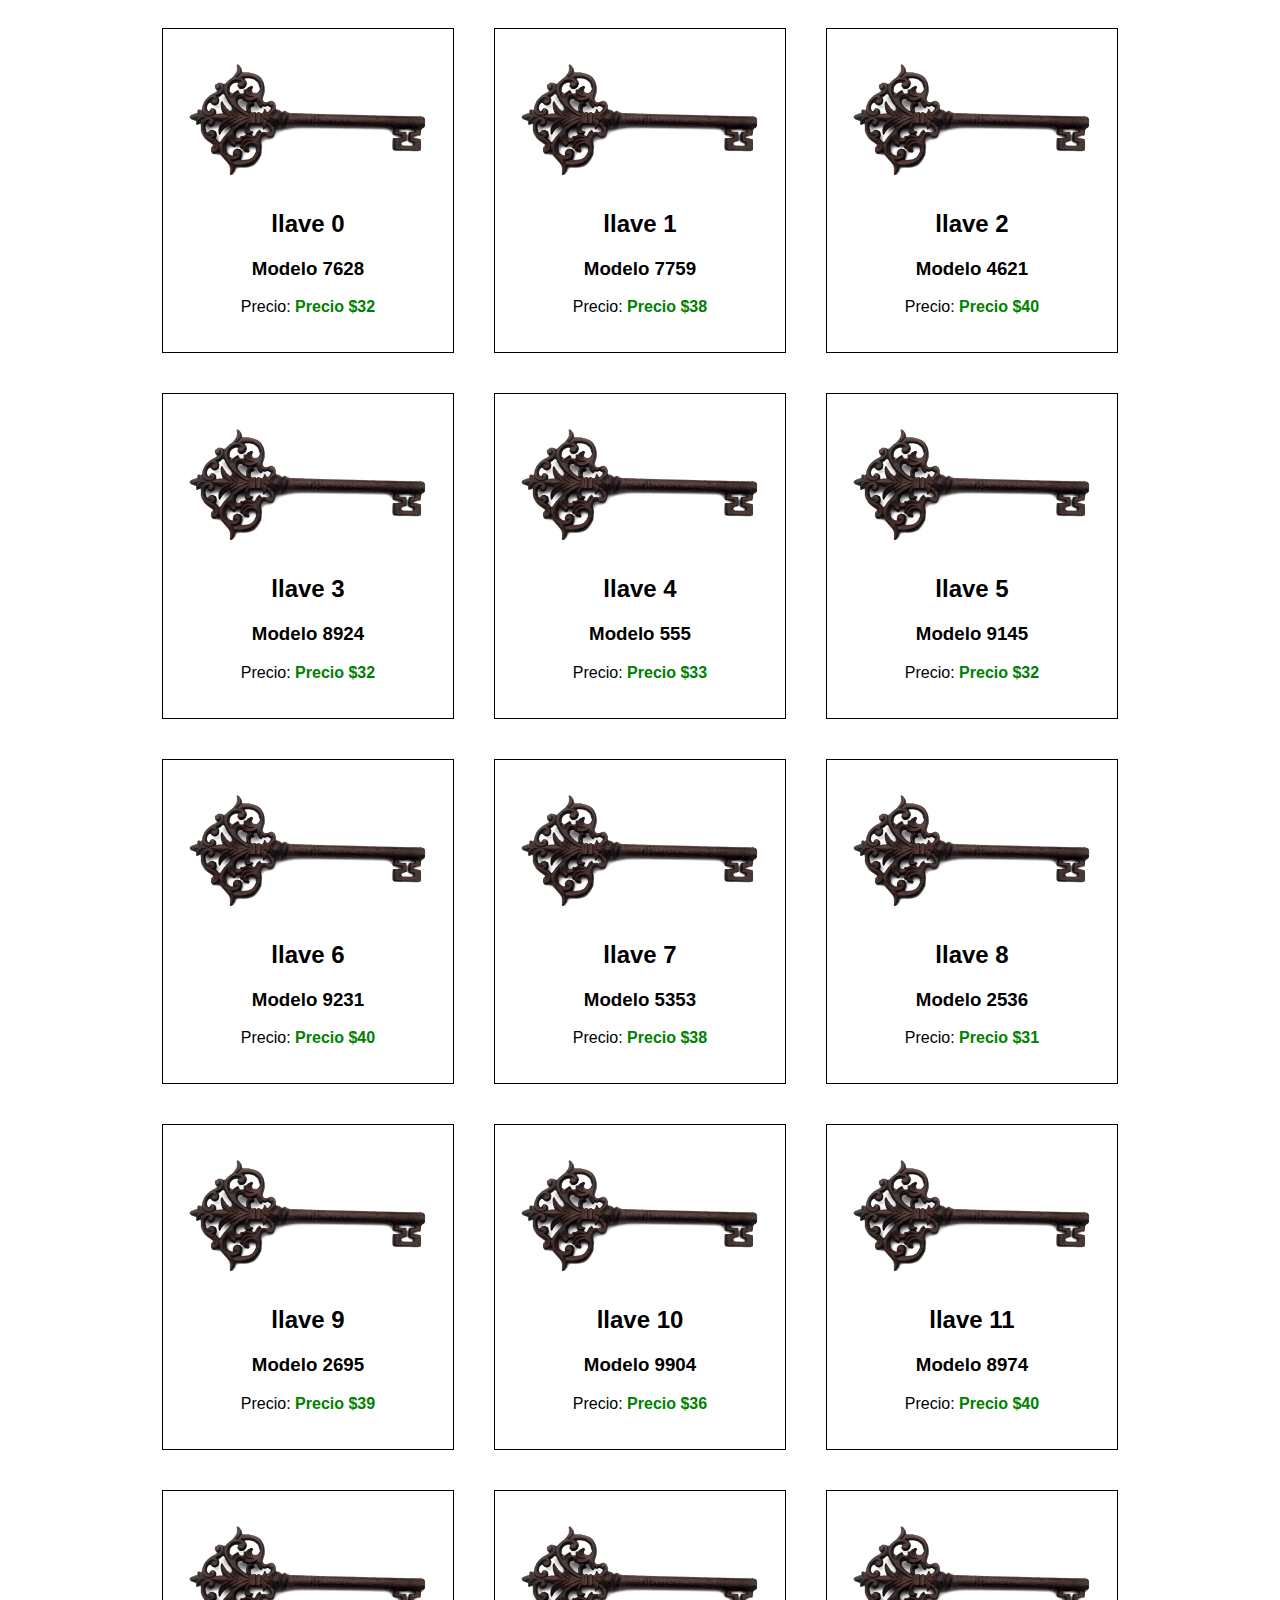
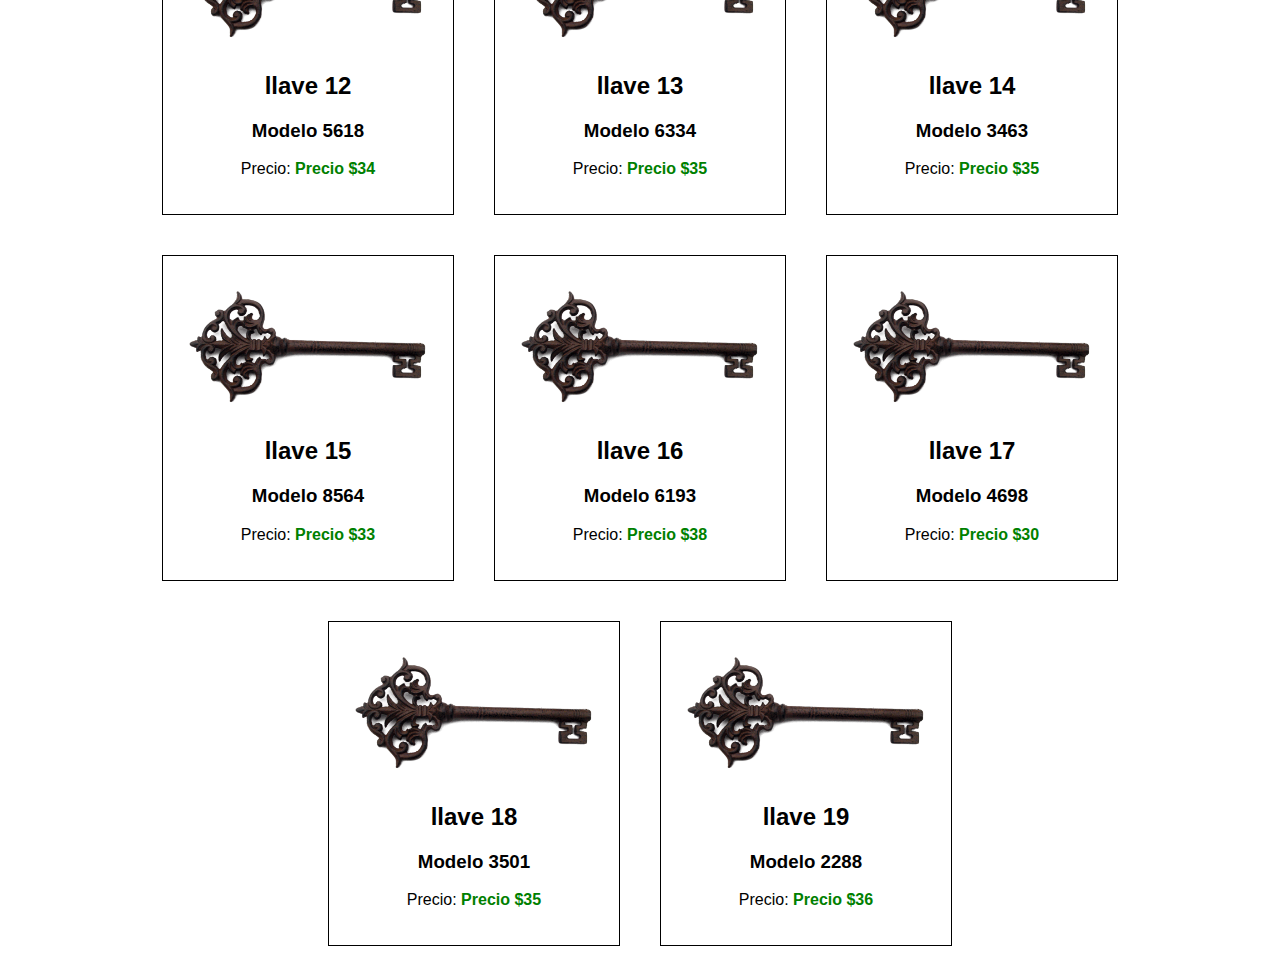
==== Crear soluciones/cap9/index.html @ 7bc82cda "Creando projeto llave" ====
<!DOCTYPE html>
<html lang="en">
<head>
    <meta charset="UTF-8">
    <meta http-equiv="X-UA-Compatible" content="IE=edge">
    <meta name="viewport" content="width=device-width, initial-scale=1.0">
    <title>Llaves para Cofla</title>
    <link rel="stylesheet" href="style.css">
</head>
<body>
    <divn class="flex-container">

    </div>
    <script src="script.js"></script>
</body>
</html>
---- Crear soluciones/cap9/style.css ----
.flex-container{
    display: flex;
    flex-wrap: wrap;
    justify-content: center;
    font-family: sans-serif;
}
.flex-item{
    width: 250px;
    flex-grow: 1;
    flex-basis: 300px;
    margin: 20px;
    max-width:250px;
    border: 1px solid black;
    padding: 20px;
    text-align: center;
}
.flex-item:hover{
    border-color: blue;
    box-shadow: 0 0 10px black;
}
.flex-item:focus {
    border-color: blue;
    box-shadow: 0 0 10px black;
}
.llave-img {
    width: 250px;
}
strong{
    color: green;
}
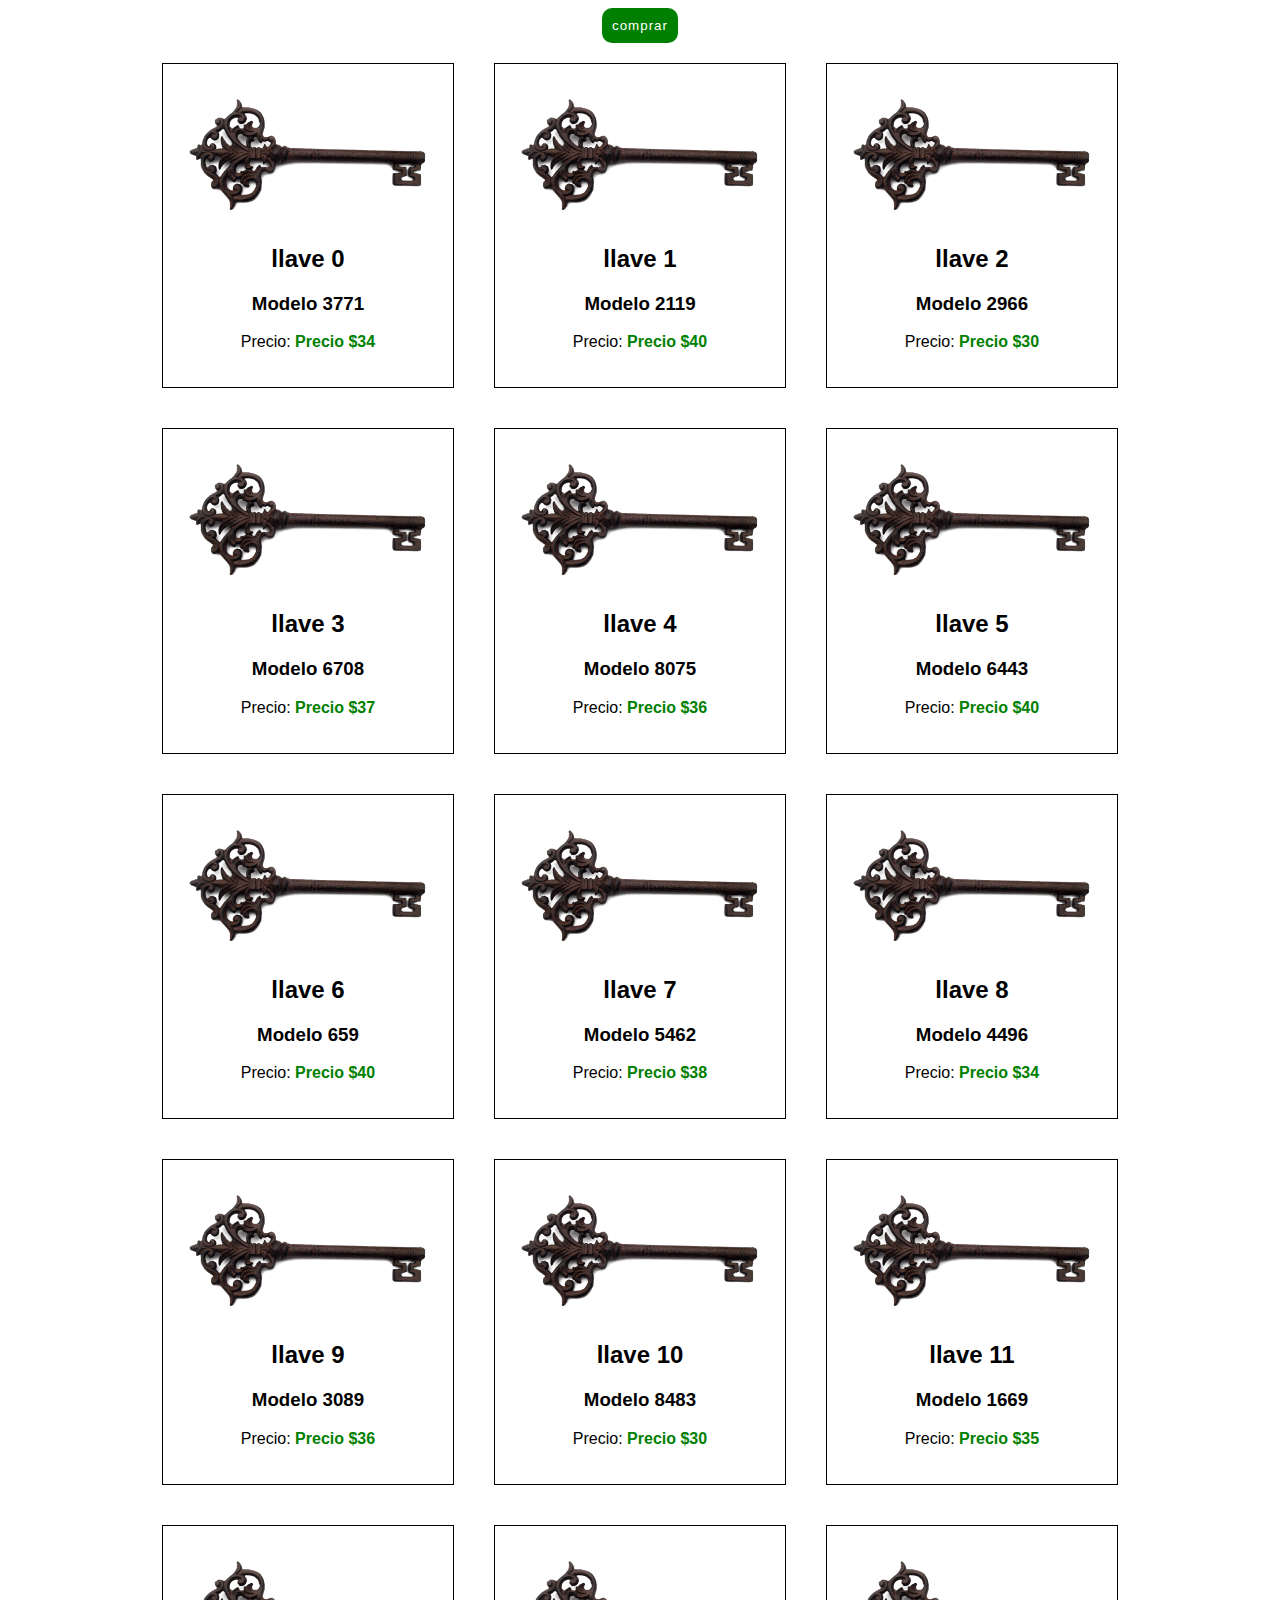
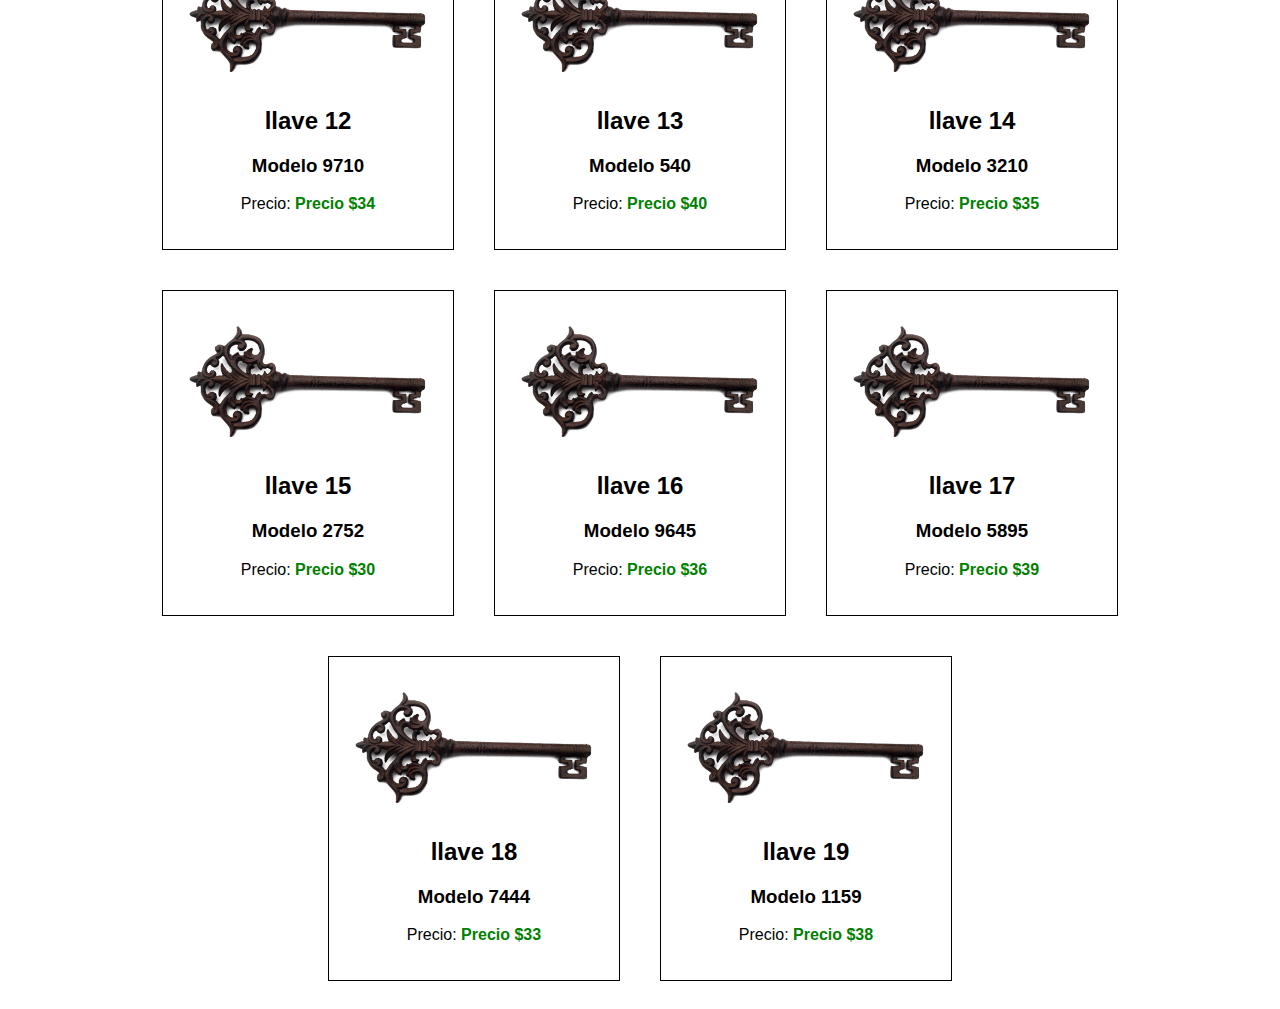
==== commit 99f2b103: "problema de lllave completo" ====
--- a/Crear soluciones/cap9/index.html
+++ b/Crear soluciones/cap9/index.html
@@ -11,6 +11,10 @@
     <divn class="flex-container">
 
     </div>
+    <form>
+        <input type="hidden" name="data" class="key-data" >
+        <input type="submit" value="comprar" >
+    </form>
     <script src="script.js"></script>
 </body>
 </html>--- a/Crear soluciones/cap9/style.css
+++ b/Crear soluciones/cap9/style.css
@@ -27,4 +27,17 @@
 }
 strong{
     color: green;
+}
+form{
+    width: 100%;
+    text-align: center;
+}
+input[type="submit"]{
+    background-color: green;
+    color: white;
+    border: none;
+    padding: 10px;
+    border-radius: 10px;
+    letter-spacing: 1px;
+    
 }